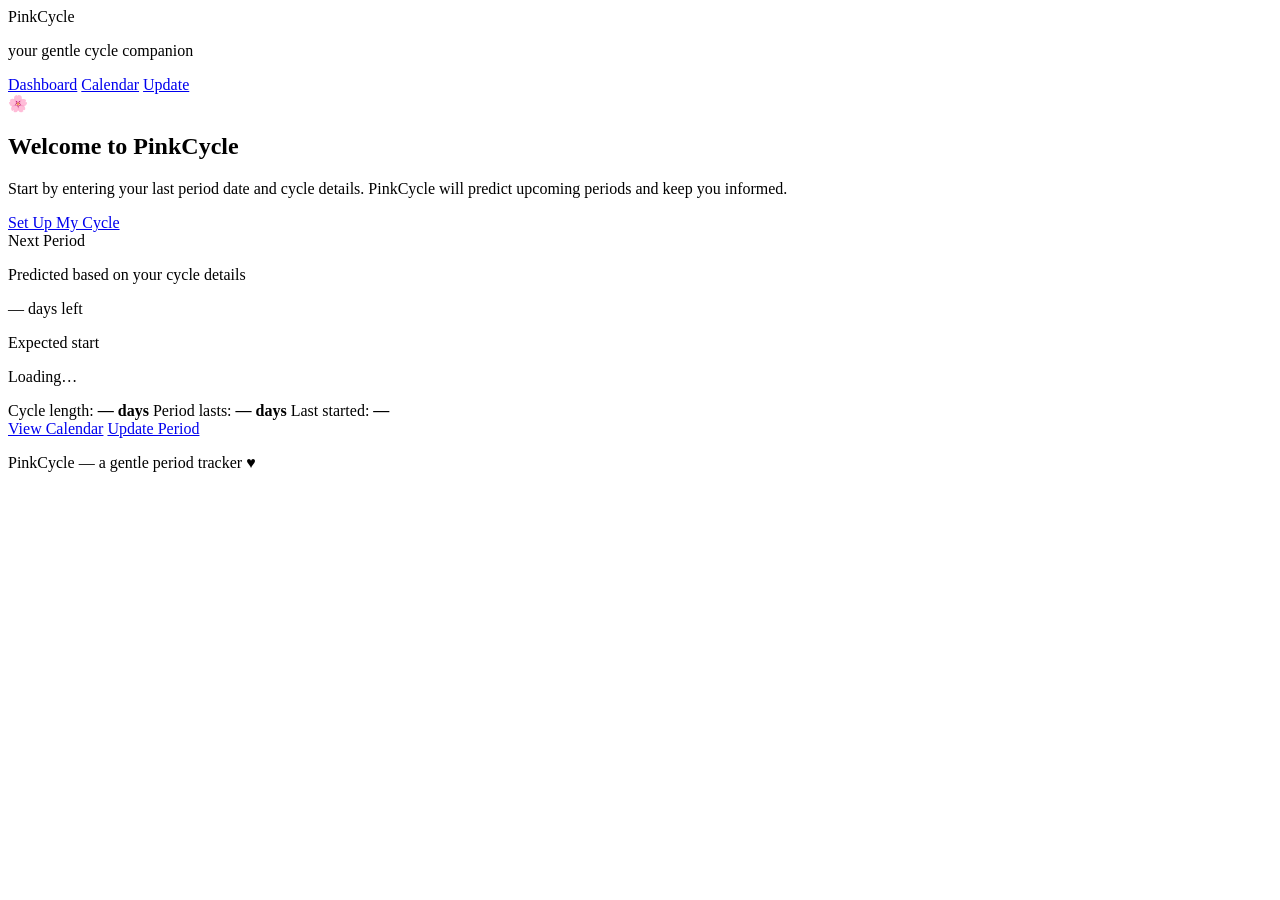
==== index.html @ 9fbf8e62 "Add files via upload Initial PinkCycle project upload" ====
<!DOCTYPE html>
<html lang="en">
<head>
  <meta charset="UTF-8" />
  <meta name="viewport" content="width=device-width, initial-scale=1.0" />
  <title>PinkCycle — Dashboard</title>
  <link rel="stylesheet" href="css/styles.css" />
</head>
<body>

  <!-- ═══ HEADER ═══════════════════════════════════════════════ -->
  <header class="site-header">
    <div class="logo">Pink<span>Cycle</span></div>
    <p class="tagline">your gentle cycle companion</p>

    <nav class="site-nav" aria-label="Main navigation">
      <a href="index.html" class="active">Dashboard</a>
      <a href="calendar.html">Calendar</a>
      <a href="update.html">Update</a>
    </nav>
  </header>

  <!-- ═══ MAIN CONTENT ═════════════════════════════════════════ -->
  <main class="wrapper">

    <!-- ── EMPTY STATE (shown when no data is saved yet) ─────── -->
    <!--
      This section is visible by default.
      dashboard.js will hide it once it finds data in localStorage.
    -->
    <div id="empty-state" class="card">
      <div class="empty-state">
        <span class="empty-icon" aria-hidden="true">🌸</span>
        <h2>Welcome to PinkCycle</h2>
        <p>
          Start by entering your last period date and cycle details.
          PinkCycle will predict upcoming periods and keep you informed.
        </p>
        <a href="update.html" class="btn btn-primary">Set Up My Cycle</a>
      </div>
    </div>

    <!-- ── DASHBOARD CONTENT (hidden until data is loaded) ────── -->
    <!--
      dashboard.js will remove the 'hidden' class when data exists.
    -->
    <div id="dashboard-content" class="hidden">

      <!-- Countdown card -->
      <div class="card">
        <div class="card-title">Next Period</div>
        <p class="card-subtitle">Predicted based on your cycle details</p>

        <div class="countdown-wrap">

          <!-- Circular countdown ring -->
          <!--
            The ring is a circle div with a CSS conic-gradient background.
            dashboard.js updates the gradient dynamically via JavaScript.
            The white inner circle (created via ::before pseudo-element
            in CSS) creates the "donut hole" effect.
          -->
          <div class="circle-container" aria-hidden="true">
            <div class="circle-ring" id="countdown-ring">
              <div class="circle-inner">
                <span class="circle-days" id="countdown-days">—</span>
                <span class="circle-label">days left</span>
              </div>
            </div>
          </div>

          <!-- Next period info -->
          <div class="countdown-info">
            <p class="next-date-label">Expected start</p>
            <p class="next-date-value" id="next-date">Loading…</p>

            <div class="cycle-meta" aria-label="Cycle details">
              <span>Cycle length: <strong><span id="meta-cycle-length">—</span> days</strong></span>
              <span>Period lasts: <strong><span id="meta-period-duration">—</span> days</strong></span>
              <span>Last started: <strong><span id="meta-last-start">—</span></strong></span>
            </div>
          </div>

        </div>

        <!-- Navigation buttons -->
        <div class="btn-group">
          <a href="calendar.html" class="btn btn-primary">View Calendar</a>
          <a href="update.html"   class="btn btn-secondary">Update Period</a>
        </div>
      </div>

    </div><!-- /#dashboard-content -->

  </main>

  <!-- ═══ FOOTER ════════════════════════════════════════════════ -->
  <footer class="site-footer">
    <p>PinkCycle &mdash; a gentle period tracker &hearts;</p>
  </footer>

  <!--
    ES6 module script — must include type="module" so the browser
    understands import/export syntax.
    The script is at the bottom so the DOM is ready when it runs.
  -->
  <script type="module" src="js/dashboard.js"></script>

</body>
</html>
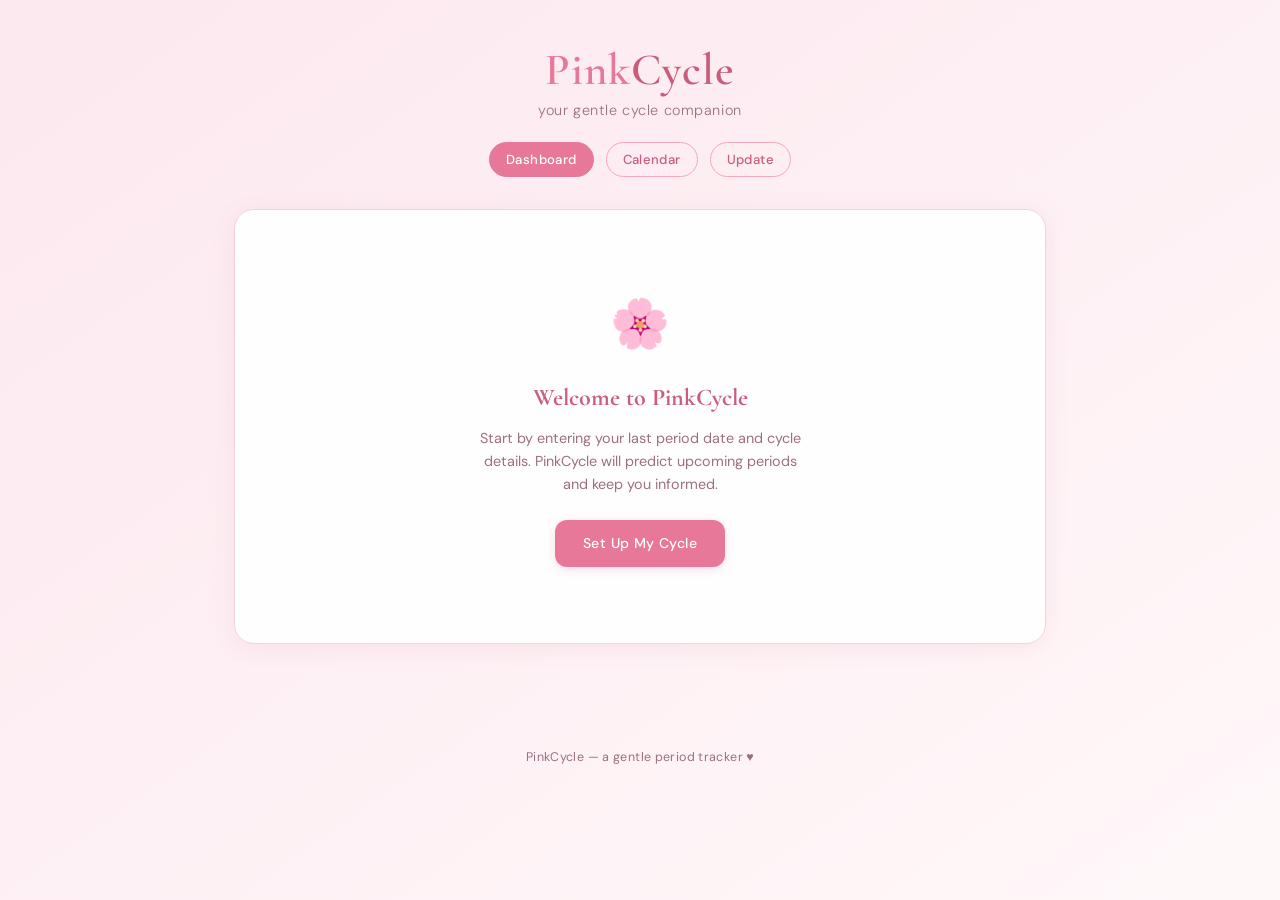
==== commit ebe029a7: "Update index.html" ====
--- a/index.html
+++ b/index.html
@@ -4,7 +4,7 @@
   <meta charset="UTF-8" />
   <meta name="viewport" content="width=device-width, initial-scale=1.0" />
   <title>PinkCycle — Dashboard</title>
-  <link rel="stylesheet" href="css/styles.css" />
+ <link rel="stylesheet" href="styles.css">
 </head>
 <body>
 
@@ -104,7 +104,7 @@
     understands import/export syntax.
     The script is at the bottom so the DOM is ready when it runs.
   -->
-  <script type="module" src="js/dashboard.js"></script>
+  <script type="module" src="dashboard.js"></script>
 
 </body>
 </html>
--- a/styles.css
+++ b/styles.css
@@ -0,0 +1,569 @@
+/* ============================================================
+   PinkCycle — styles.css
+   Global styles for the period tracking app.
+   Design: Soft feminine, classy, minimal.
+   ============================================================ */
+
+/* ---------- Google Font Import ---------- */
+@import url('https://fonts.googleapis.com/css2?family=Cormorant+Garamond:wght@400;500;600&family=DM+Sans:wght@300;400;500;600&display=swap');
+
+/* ---------- CSS Variables (Design Tokens) ---------- */
+:root {
+  --color-bg-start: #fce8ef;
+  --color-bg-end: #fff8f9;
+  --color-primary: #e8789a;
+  --color-primary-light: #f4a8c0;
+  --color-primary-dark: #c95d7b;
+  --color-accent: #f9c6d5;
+  --color-text: #3d2030;
+  --color-text-muted: #9b7080;
+  --color-white: #ffffff;
+  --color-card: #ffffffee;
+  --color-border: #f0d5de;
+  --color-today: #c95d7b;
+  --color-period-day: #f4c2d2;
+  --color-period-day-text: #8b2a4a;
+
+  --shadow-card: 0 4px 24px rgba(200, 100, 130, 0.10);
+  --shadow-btn: 0 2px 10px rgba(232, 120, 154, 0.25);
+
+  --radius-card: 20px;
+  --radius-btn: 12px;
+  --radius-input: 10px;
+
+  --font-display: 'Cormorant Garamond', serif;
+  --font-body: 'DM Sans', sans-serif;
+
+  --transition: 0.2s ease;
+}
+
+/* ---------- Reset & Base ---------- */
+*, *::before, *::after {
+  box-sizing: border-box;
+  margin: 0;
+  padding: 0;
+}
+
+html {
+  font-size: 16px;
+  scroll-behavior: smooth;
+}
+
+body {
+  font-family: var(--font-body);
+  font-weight: 400;
+  color: var(--color-text);
+  background: linear-gradient(145deg, var(--color-bg-start) 0%, var(--color-bg-end) 100%);
+  min-height: 100vh;
+  line-height: 1.6;
+}
+
+/* ---------- Layout Wrapper ---------- */
+.wrapper {
+  max-width: 860px;
+  margin: 0 auto;
+  padding: 0 24px 60px;
+}
+
+/* ---------- Header ---------- */
+.site-header {
+  text-align: center;
+  padding: 48px 24px 32px;
+}
+
+.site-header .logo {
+  font-family: var(--font-display);
+  font-size: 2.8rem;
+  font-weight: 600;
+  color: var(--color-primary);
+  letter-spacing: 0.02em;
+  line-height: 1;
+}
+
+.site-header .logo span {
+  color: var(--color-primary-dark);
+}
+
+.site-header .tagline {
+  font-size: 0.9rem;
+  color: var(--color-text-muted);
+  margin-top: 6px;
+  font-weight: 300;
+  letter-spacing: 0.04em;
+}
+
+/* ---------- Navigation (page links) ---------- */
+.site-nav {
+  display: flex;
+  justify-content: center;
+  gap: 12px;
+  margin-top: 20px;
+  flex-wrap: wrap;
+}
+
+.site-nav a {
+  font-size: 0.82rem;
+  font-weight: 500;
+  color: var(--color-primary-dark);
+  text-decoration: none;
+  padding: 6px 16px;
+  border: 1.5px solid var(--color-primary-light);
+  border-radius: 50px;
+  transition: background var(--transition), color var(--transition);
+  letter-spacing: 0.03em;
+}
+
+.site-nav a:hover,
+.site-nav a.active {
+  background: var(--color-primary);
+  color: var(--color-white);
+  border-color: var(--color-primary);
+}
+
+/* ---------- Cards ---------- */
+.card {
+  background: var(--color-card);
+  border-radius: var(--radius-card);
+  box-shadow: var(--shadow-card);
+  padding: 36px;
+  margin-bottom: 24px;
+  border: 1px solid var(--color-border);
+}
+
+.card-title {
+  font-family: var(--font-display);
+  font-size: 1.4rem;
+  font-weight: 600;
+  color: var(--color-primary-dark);
+  margin-bottom: 6px;
+  letter-spacing: 0.02em;
+}
+
+.card-subtitle {
+  font-size: 0.85rem;
+  color: var(--color-text-muted);
+  margin-bottom: 24px;
+}
+
+/* ---------- Buttons ---------- */
+.btn {
+  display: inline-block;
+  font-family: var(--font-body);
+  font-size: 0.88rem;
+  font-weight: 500;
+  padding: 12px 28px;
+  border-radius: var(--radius-btn);
+  border: none;
+  cursor: pointer;
+  text-decoration: none;
+  transition: all var(--transition);
+  letter-spacing: 0.03em;
+}
+
+.btn-primary {
+  background: var(--color-primary);
+  color: var(--color-white);
+  box-shadow: var(--shadow-btn);
+}
+
+.btn-primary:hover {
+  background: var(--color-primary-dark);
+  box-shadow: 0 4px 16px rgba(200, 90, 120, 0.35);
+  transform: translateY(-1px);
+}
+
+.btn-secondary {
+  background: var(--color-white);
+  color: var(--color-primary-dark);
+  border: 1.5px solid var(--color-primary-light);
+}
+
+.btn-secondary:hover {
+  background: var(--color-accent);
+  border-color: var(--color-primary);
+  transform: translateY(-1px);
+}
+
+.btn-group {
+  display: flex;
+  gap: 14px;
+  margin-top: 28px;
+  flex-wrap: wrap;
+}
+
+/* ---------- Form Elements ---------- */
+.form-group {
+  margin-bottom: 22px;
+}
+
+.form-label {
+  display: block;
+  font-size: 0.85rem;
+  font-weight: 500;
+  color: var(--color-primary-dark);
+  margin-bottom: 8px;
+  letter-spacing: 0.02em;
+}
+
+.form-hint {
+  display: block;
+  font-size: 0.76rem;
+  color: var(--color-text-muted);
+  margin-top: 5px;
+}
+
+.form-input {
+  width: 100%;
+  padding: 12px 16px;
+  font-family: var(--font-body);
+  font-size: 0.92rem;
+  color: var(--color-text);
+  background: #fff;
+  border: 1.5px solid var(--color-border);
+  border-radius: var(--radius-input);
+  outline: none;
+  transition: border-color var(--transition), box-shadow var(--transition);
+  appearance: none;
+}
+
+.form-input:focus {
+  border-color: var(--color-primary);
+  box-shadow: 0 0 0 3px rgba(232, 120, 154, 0.12);
+}
+
+/* ---------- Empty State ---------- */
+.empty-state {
+  text-align: center;
+  padding: 40px 20px;
+}
+
+.empty-state .empty-icon {
+  font-size: 3rem;
+  margin-bottom: 16px;
+  display: block;
+}
+
+.empty-state h2 {
+  font-family: var(--font-display);
+  font-size: 1.5rem;
+  color: var(--color-primary-dark);
+  margin-bottom: 10px;
+}
+
+.empty-state p {
+  font-size: 0.9rem;
+  color: var(--color-text-muted);
+  margin-bottom: 24px;
+  max-width: 340px;
+  margin-left: auto;
+  margin-right: auto;
+}
+
+/* ---------- Countdown Circle ---------- */
+.countdown-wrap {
+  display: flex;
+  flex-direction: column;
+  align-items: center;
+  gap: 28px;
+}
+
+@media (min-width: 560px) {
+  .countdown-wrap {
+    flex-direction: row;
+    align-items: center;
+    gap: 40px;
+  }
+}
+
+.circle-container {
+  position: relative;
+  width: 160px;
+  height: 160px;
+  flex-shrink: 0;
+}
+
+/* The conic-gradient ring */
+.circle-ring {
+  width: 160px;
+  height: 160px;
+  border-radius: 50%;
+  /* JavaScript will update the conic-gradient via inline style on the element */
+  background: conic-gradient(var(--color-primary) 0%, var(--color-accent) 0%);
+  display: flex;
+  align-items: center;
+  justify-content: center;
+  /* Donut hole — inner white circle layered on top with pseudo-element */
+  position: relative;
+}
+
+.circle-ring::before {
+  content: '';
+  position: absolute;
+  width: 118px;
+  height: 118px;
+  background: var(--color-white);
+  border-radius: 50%;
+  z-index: 1;
+}
+
+.circle-inner {
+  position: relative;
+  z-index: 2;
+  text-align: center;
+}
+
+.circle-days {
+  font-family: var(--font-display);
+  font-size: 2.4rem;
+  font-weight: 600;
+  color: var(--color-primary-dark);
+  line-height: 1;
+  display: block;
+}
+
+.circle-label {
+  font-size: 0.7rem;
+  color: var(--color-text-muted);
+  text-transform: uppercase;
+  letter-spacing: 0.08em;
+  display: block;
+  margin-top: 2px;
+}
+
+/* Info next to circle */
+.countdown-info {
+  flex: 1;
+}
+
+.countdown-info .next-date-label {
+  font-size: 0.78rem;
+  text-transform: uppercase;
+  letter-spacing: 0.08em;
+  color: var(--color-text-muted);
+  margin-bottom: 6px;
+}
+
+.countdown-info .next-date-value {
+  font-family: var(--font-display);
+  font-size: 1.9rem;
+  font-weight: 600;
+  color: var(--color-primary-dark);
+  line-height: 1.1;
+  margin-bottom: 12px;
+}
+
+.countdown-info .cycle-meta {
+  font-size: 0.82rem;
+  color: var(--color-text-muted);
+  display: flex;
+  flex-direction: column;
+  gap: 4px;
+}
+
+.countdown-info .cycle-meta span strong {
+  color: var(--color-text);
+  font-weight: 500;
+}
+
+/* ---------- Calendar ---------- */
+.calendar-header {
+  display: flex;
+  align-items: center;
+  justify-content: space-between;
+  margin-bottom: 24px;
+}
+
+.calendar-header .month-label {
+  font-family: var(--font-display);
+  font-size: 1.6rem;
+  font-weight: 600;
+  color: var(--color-primary-dark);
+  letter-spacing: 0.02em;
+}
+
+.cal-nav-btn {
+  background: var(--color-white);
+  border: 1.5px solid var(--color-border);
+  border-radius: 10px;
+  width: 38px;
+  height: 38px;
+  cursor: pointer;
+  font-size: 1.1rem;
+  color: var(--color-primary-dark);
+  display: flex;
+  align-items: center;
+  justify-content: center;
+  transition: all var(--transition);
+}
+
+.cal-nav-btn:hover {
+  background: var(--color-accent);
+  border-color: var(--color-primary-light);
+}
+
+.calendar-grid {
+  width: 100%;
+  border-collapse: separate;
+  border-spacing: 5px;
+}
+
+.calendar-grid th {
+  font-size: 0.72rem;
+  font-weight: 600;
+  text-transform: uppercase;
+  letter-spacing: 0.08em;
+  color: var(--color-text-muted);
+  text-align: center;
+  padding: 8px 4px;
+}
+
+.calendar-grid td {
+  text-align: center;
+  vertical-align: top;
+}
+
+.cal-day {
+  display: flex;
+  align-items: center;
+  justify-content: center;
+  width: 42px;
+  height: 42px;
+  margin: 0 auto;
+  border-radius: 50%;
+  font-size: 0.88rem;
+  cursor: pointer;
+  transition: all var(--transition);
+  text-decoration: none;
+  color: var(--color-text);
+}
+
+.cal-day:hover {
+  background: var(--color-accent);
+}
+
+/* Today's date: outlined ring */
+.cal-day.today {
+  border: 2px solid var(--color-today);
+  color: var(--color-today);
+  font-weight: 600;
+}
+
+/* Predicted period days: soft pink fill */
+.cal-day.period-day {
+  background: var(--color-period-day);
+  color: var(--color-period-day-text);
+  font-weight: 500;
+}
+
+.cal-day.period-day:hover {
+  background: var(--color-primary-light);
+}
+
+/* Empty cells (days before month start) */
+.cal-day.empty {
+  cursor: default;
+  pointer-events: none;
+  opacity: 0;
+}
+
+/* Calendar legend */
+.cal-legend {
+  display: flex;
+  gap: 20px;
+  margin-top: 20px;
+  flex-wrap: wrap;
+}
+
+.cal-legend-item {
+  display: flex;
+  align-items: center;
+  gap: 8px;
+  font-size: 0.8rem;
+  color: var(--color-text-muted);
+}
+
+.cal-legend-dot {
+  width: 14px;
+  height: 14px;
+  border-radius: 50%;
+}
+
+.cal-legend-dot.dot-period {
+  background: var(--color-period-day);
+  border: 1px solid var(--color-primary-light);
+}
+
+.cal-legend-dot.dot-today {
+  border: 2px solid var(--color-today);
+}
+
+/* ---------- Success Banner ---------- */
+.success-banner {
+  display: none;
+  background: #f0faf3;
+  border: 1.5px solid #a8d9b4;
+  border-radius: 12px;
+  padding: 14px 20px;
+  font-size: 0.88rem;
+  color: #2e6e42;
+  margin-bottom: 20px;
+}
+
+/* ---------- Footer ---------- */
+.site-footer {
+  text-align: center;
+  padding: 20px;
+  font-size: 0.78rem;
+  color: var(--color-text-muted);
+  letter-spacing: 0.03em;
+}
+
+/* ---------- Utility ---------- */
+.text-center { text-align: center; }
+.mt-8 { margin-top: 8px; }
+.mt-16 { margin-top: 16px; }
+.hidden { display: none !important; }
+
+/* ---------- Responsive ---------- */
+@media (max-width: 768px) {
+  .site-header .logo {
+    font-size: 2.2rem;
+  }
+
+  .card {
+    padding: 24px 20px;
+  }
+
+  .cal-day {
+    width: 34px;
+    height: 34px;
+    font-size: 0.80rem;
+  }
+
+  .circle-container {
+    width: 130px;
+    height: 130px;
+  }
+
+  .circle-ring {
+    width: 130px;
+    height: 130px;
+  }
+
+  .circle-ring::before {
+    width: 96px;
+    height: 96px;
+  }
+
+  .circle-days {
+    font-size: 2rem;
+  }
+
+  .btn-group {
+    flex-direction: column;
+  }
+
+  .btn {
+    text-align: center;
+  }
+}
